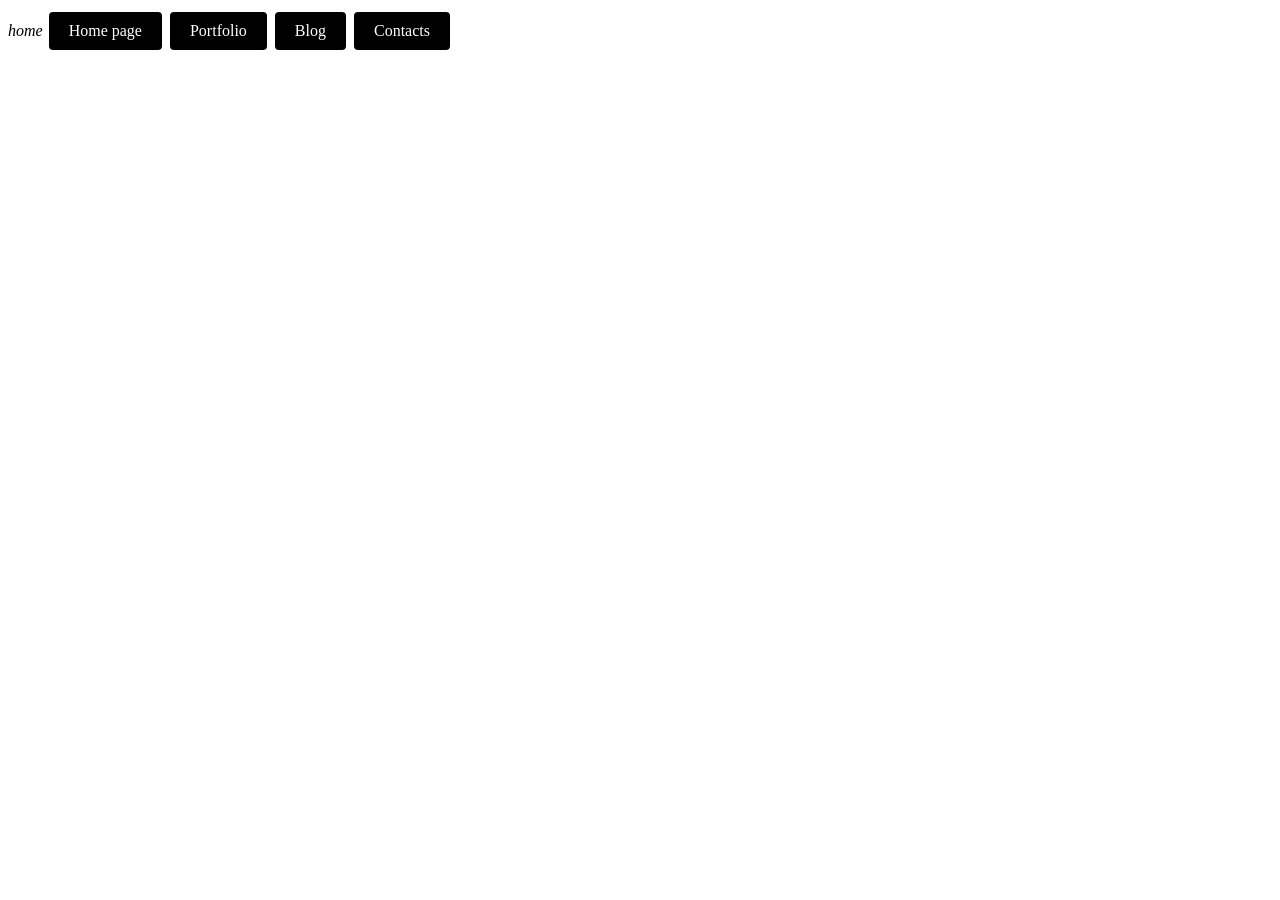
==== index.html @ 02b3015f "Add files via upload" ====
<!--index.html-->
<!DOCTYPE html>
<html lang="en">

<head>
	<title>jonikreivi</title>
	<style>
		.button-class {
			background-color: #000000;
			border: none;
			color: white;
			padding: 10px 20px;
			text-align: center;
			text-decoration: none;
			display: inline-block;
			font-size: 16px;
			margin: 4px 2px;
			cursor: pointer;
			border-radius: 4px;
		}
        
	</style>
</head>

<body>
    <i>home </i>
	<a href="index.html" class="button-class">
      Home page</a>
    <a href="portfolio.html" class="button-class">
      Portfolio</a>
    <a href="blog.html" class="button-class">
      Blog</a>
    <a href="contacts.html" class="button-class">
      Contacts</a>
</body>

</html>
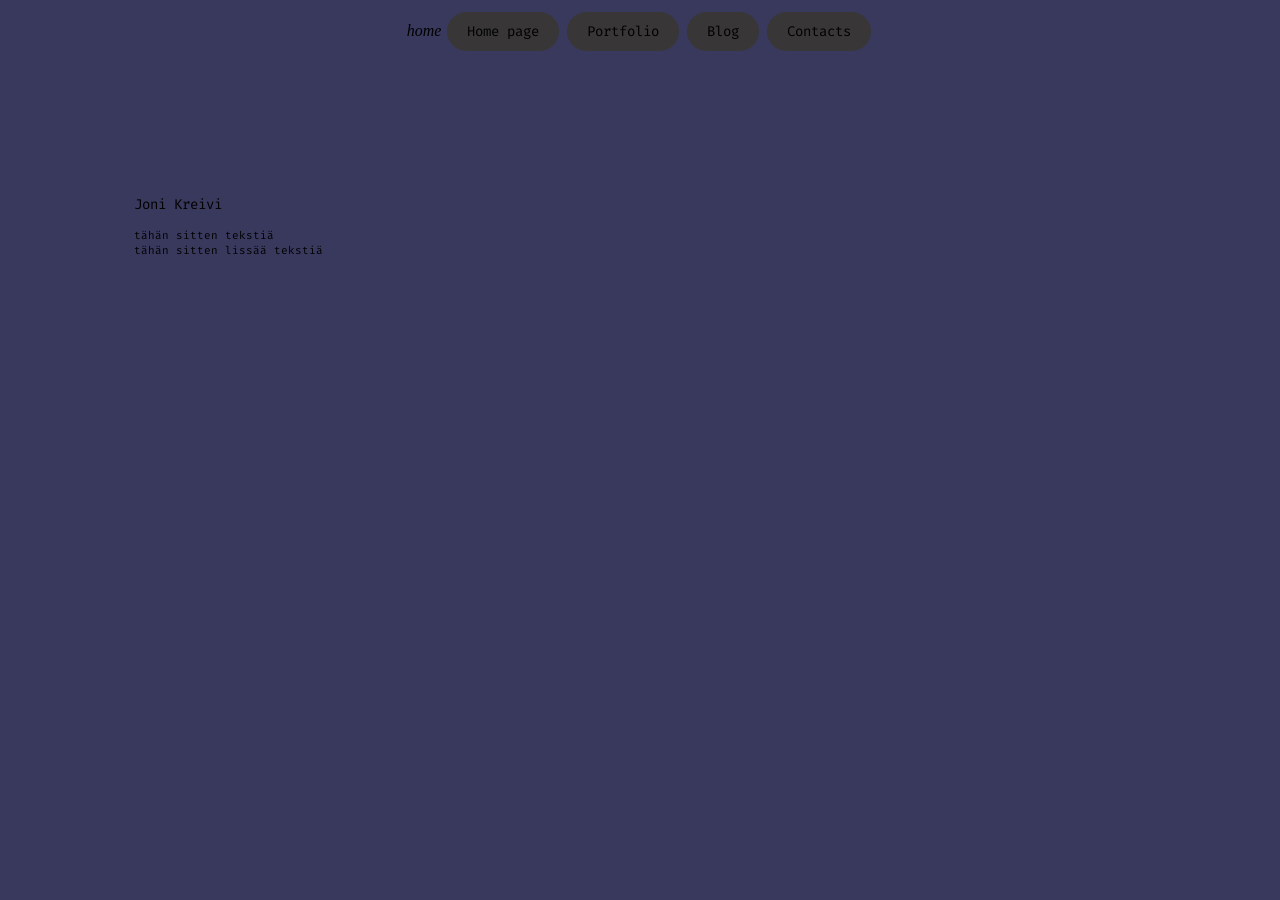
==== commit 51d62d7f: "Update index.html" ====
--- a/index.html
+++ b/index.html
@@ -1,29 +1,38 @@
 <!--index.html-->
 <!DOCTYPE html>
 <html lang="en">
-
+<link href='https://fonts.googleapis.com/css?family=Fira Code' rel='stylesheet'>
 <head>
 	<title>jonikreivi</title>
 	<style>
 		.button-class {
-			background-color: #000000;
+			background-color: #383636;
 			border: none;
-			color: white;
+			color: rgb(0, 0, 0);
 			padding: 10px 20px;
 			text-align: center;
+			font-family: 'Fira Code';
 			text-decoration: none;
 			display: inline-block;
-			font-size: 16px;
+			font-size: 14px;
 			margin: 4px 2px;
 			cursor: pointer;
-			border-radius: 4px;
+			border-radius: 40px;
+			align-items: center;
+		}
+		.headline-class {
+			text-align: left;
 		}
         
 	</style>
+	
 </head>
 
-<body>
-    <i>home </i>
+<body style="background-color: rgb(57, 57, 94);">
+	
+
+<center>
+	<i>home </i>
 	<a href="index.html" class="button-class">
       Home page</a>
     <a href="portfolio.html" class="button-class">
@@ -32,6 +41,16 @@
       Blog</a>
     <a href="contacts.html" class="button-class">
       Contacts</a>
+</center>
+<div style="float: left; padding-left: 10%; padding-top: 10%;">
+	<p style="font-family: 'Fira Code'; font-size: 14px;"> Joni Kreivi</p>
+	<p style="font-family: 'Fira Code'; font-size: 11px;">
+		tähän sitten tekstiä <br>
+		tähän sitten lissää tekstiä
+		
+	</p>
+</div>
 </body>
 
-</html>+
+</html>
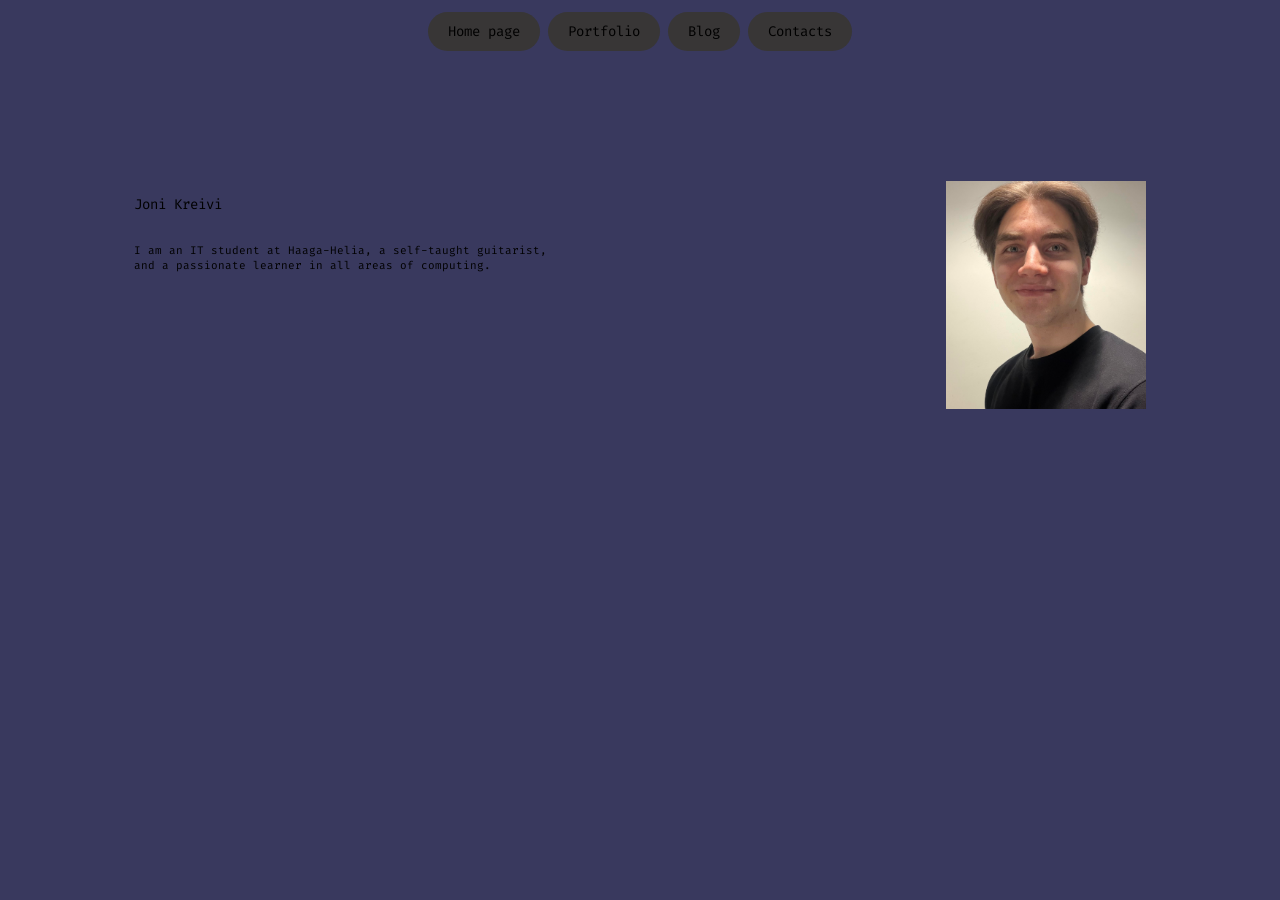
==== commit 68d4c646: "Add files via upload" ====
--- a/index.html
+++ b/index.html
@@ -1,38 +1,15 @@
-<!--index.html-->
 <!DOCTYPE html>
 <html lang="en">
 <link href='https://fonts.googleapis.com/css?family=Fira Code' rel='stylesheet'>
+<link rel="stylesheet" href="style.css">
 <head>
 	<title>jonikreivi</title>
-	<style>
-		.button-class {
-			background-color: #383636;
-			border: none;
-			color: rgb(0, 0, 0);
-			padding: 10px 20px;
-			text-align: center;
-			font-family: 'Fira Code';
-			text-decoration: none;
-			display: inline-block;
-			font-size: 14px;
-			margin: 4px 2px;
-			cursor: pointer;
-			border-radius: 40px;
-			align-items: center;
-		}
-		.headline-class {
-			text-align: left;
-		}
-        
-	</style>
-	
 </head>
 
 <body style="background-color: rgb(57, 57, 94);">
 	
 
 <center>
-	<i>home </i>
 	<a href="index.html" class="button-class">
       Home page</a>
     <a href="portfolio.html" class="button-class">
@@ -43,14 +20,19 @@
       Contacts</a>
 </center>
 <div style="float: left; padding-left: 10%; padding-top: 10%;">
-	<p style="font-family: 'Fira Code'; font-size: 14px;"> Joni Kreivi</p>
-	<p style="font-family: 'Fira Code'; font-size: 11px;">
-		tähän sitten tekstiä <br>
-		tähän sitten lissää tekstiä
-		
+	<p class="headtext-class">Joni Kreivi</p>
+	<p class="normaltext-class">
+		I am an IT student at Haaga-Helia, a self-taught guitarist, 
+		and a passionate learner in all areas of computing.
 	</p>
+	 
 </div>
+<div style="float: right; padding-right: 10%; padding-top: 10%;">
+	<img src="face.jpg" alt="" width="200" height="">
+	 
+</div>
+
 </body>
 
 
-</html>
+</html>
--- a/style.css
+++ b/style.css
@@ -0,0 +1,24 @@
+.button-class {
+	background-color: #383636;
+	border: none;
+	color: rgb(0, 0, 0);
+	padding: 10px 20px;
+	text-align: center;
+	font-family: 'Fira Code';
+	text-decoration: none;
+	display: inline-block;
+	font-size: 14px;
+	margin: 4px 2px;
+	cursor: pointer;
+	border-radius: 40px;
+	align-items: center;
+}
+.normaltext-class {
+	font-family: 'Fira Code';
+	font-size: 11px;
+	white-space: pre-line;
+}
+.headtext-class{
+    font-family: 'Fira Code';
+    font-size: 14px;
+}
